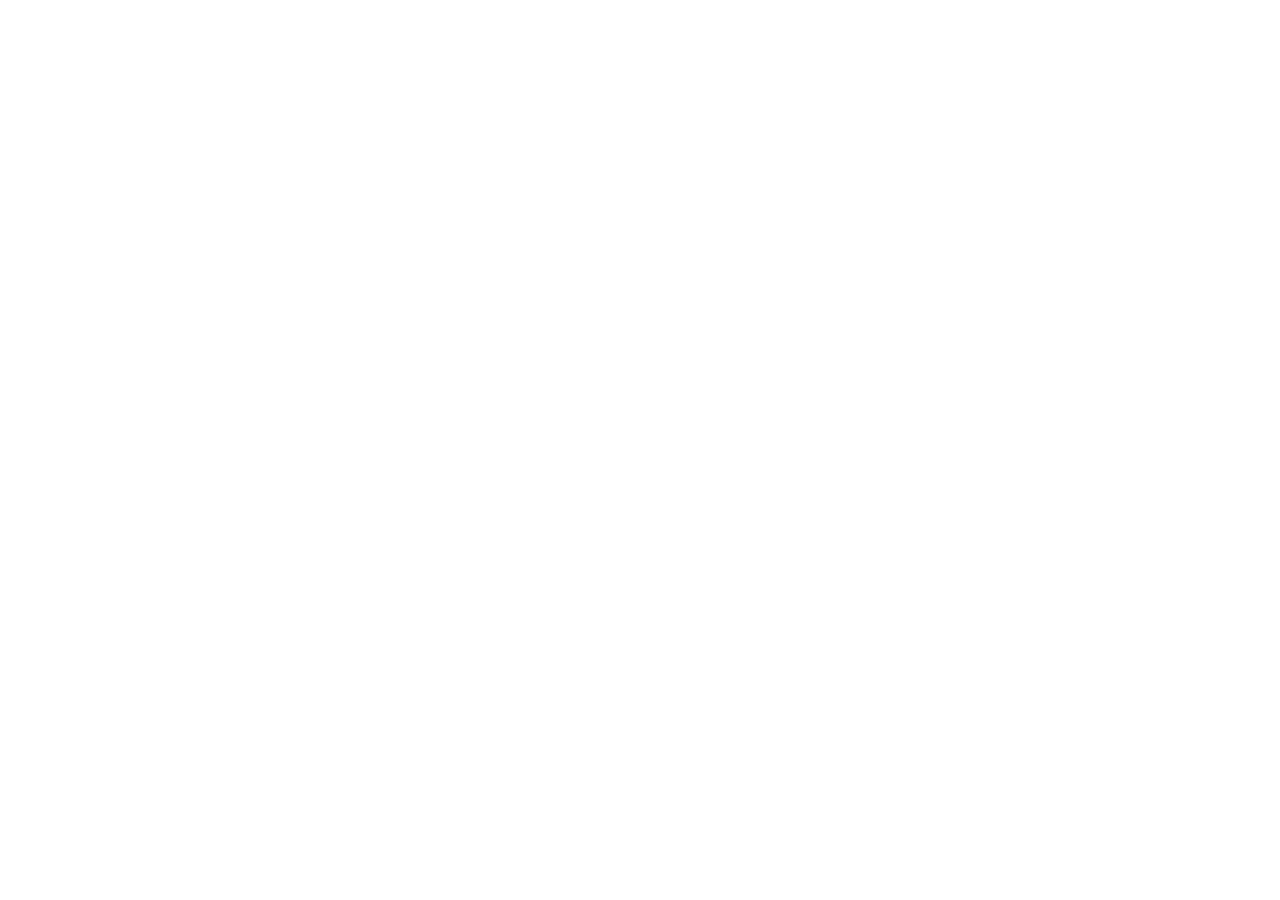
==== index.html @ 3d336ded "criado pagina principal" ====
<!DOCTYPE html>
<html lang="pt-BR">
<head>
    <meta charset="UTF-8">
    <meta name="viewport" content="width=device-width, initial-scale=1.0">
    <link rel="shortcut icon" href="favicon.ico" type="image/x-icon">
    <title>Projeto Redes Sociais</title>
</head>
<body>
    
</body>
</html>
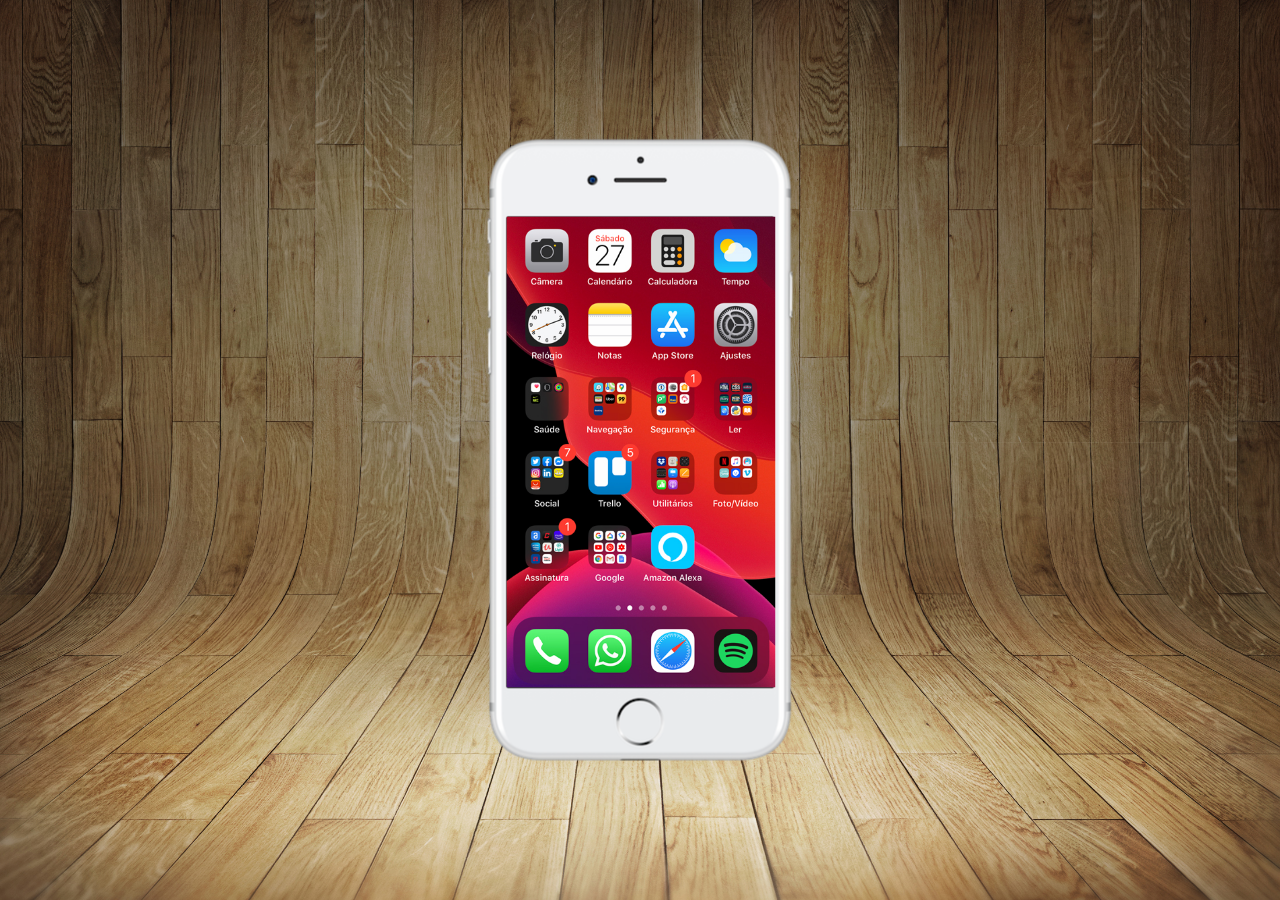
==== commit f1b8bf8f: "criado a tela home" ====
--- a/index.html
+++ b/index.html
@@ -4,9 +4,17 @@
     <meta charset="UTF-8">
     <meta name="viewport" content="width=device-width, initial-scale=1.0">
     <link rel="shortcut icon" href="favicon.ico" type="image/x-icon">
+    <link rel="stylesheet" href="/styles/style.css">
     <title>Projeto Redes Sociais</title>
 </head>
 <body>
-    
+    <main>
+        <section id="phone">
+            <iframe src="home.html" frameborder="0" name="tela" id="tela"></iframe>
+        </section>
+        <section id="social-media">
+
+        </section>
+    </main>
 </body>
 </html>
--- a/styles/style.css
+++ b/styles/style.css
@@ -0,0 +1,42 @@
+* {
+    margin: 0;
+    padding: 0;
+    box-sizing: border-box;
+    font-family: Arial, Helvetica, sans-serif;
+}
+
+html, body {
+    height: 100vh;
+    width: 100vw;
+}
+
+body {
+    background: url('../imagens/fundo-madeira.jpg') no-repeat top center;
+    background-size: cover;
+    background-attachment: fixed;
+}
+
+main {
+    position: relative;
+    height: 100vh;
+    width: 100vw;
+
+}
+
+section#phone {
+    position: absolute;
+    top: 50%;
+    left: 50%;
+    transform: translate(-50%, -50%);
+    background: url("../imagens/frame-iphone.png") no-repeat;
+    height: 627px;
+    width: 311px;
+}
+
+iframe#tela {
+    position: relative;
+    top: 80px;
+    left: 22px;
+    width: 269px;
+    height: 471px;
+}
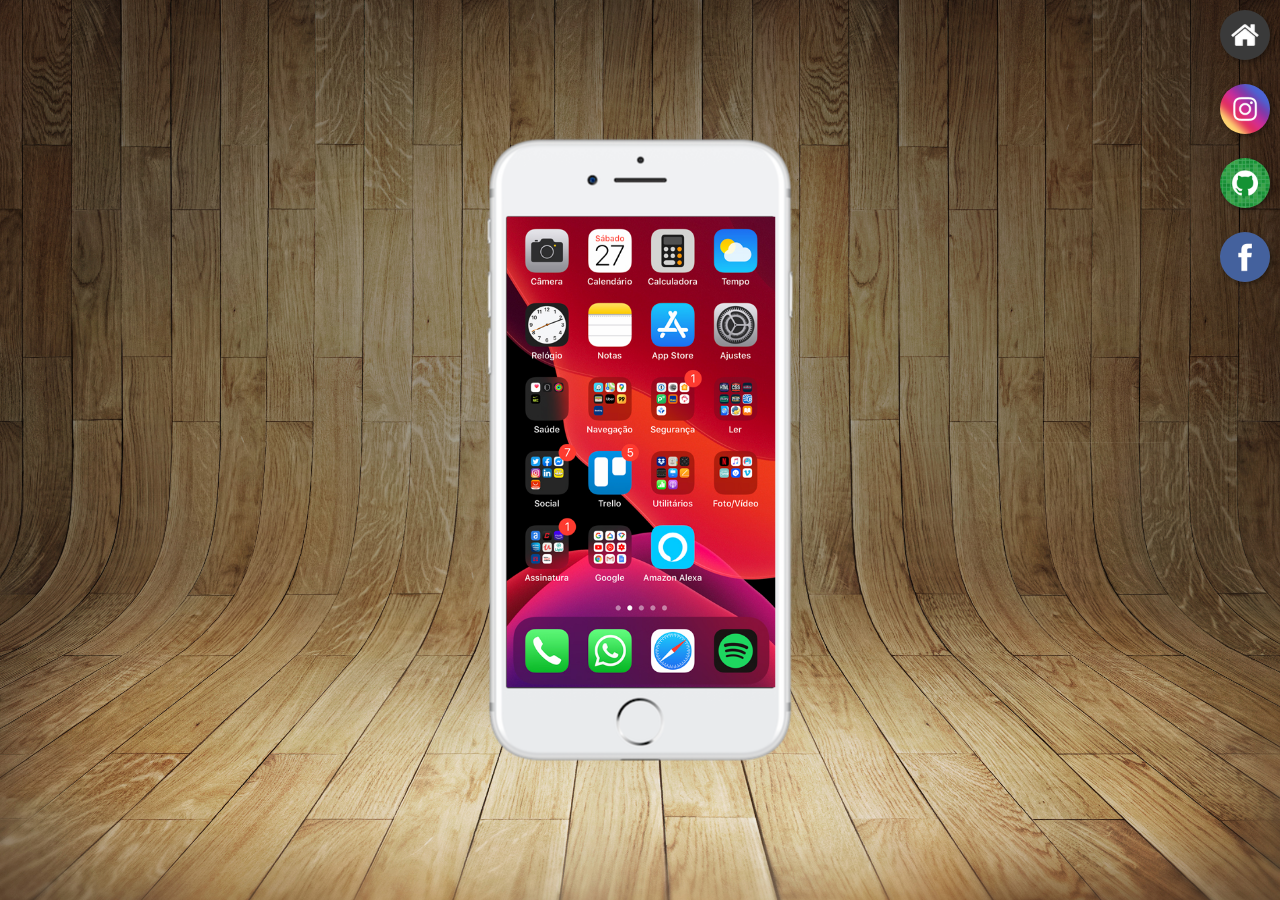
==== commit 99528870: "botões na lateral (menu)" ====
--- a/index.html
+++ b/index.html
@@ -10,10 +10,15 @@
 <body>
     <main>
         <section id="phone">
-            <iframe src="home.html" frameborder="0" name="tela" id="tela"></iframe>
+            <iframe src="home.html" frameborder="0" name="tela" id="tela">
+
+            </iframe>
         </section>
         <section id="social-media">
-
+            <a href=""><img src="/imagens/logo-home.jpg" alt=""></a><br>
+            <a href=""><img src="/imagens/logo-instagram.jpg" alt=""></a><br>
+            <a href=""><img src="/imagens/logo-github.jpg" alt=""></a><br>
+            <a href=""><img src="/imagens/logo-facebook.jpg" alt=""></a>
         </section>
     </main>
 </body>
--- a/styles/style.css
+++ b/styles/style.css
@@ -39,4 +39,22 @@
     left: 22px;
     width: 269px;
     height: 471px;
+}
+
+section#social-media {
+    text-align: right;
+}
+
+section#social-media img {
+    width: 50px;
+    margin: 10px;
+    border-radius: 50%;
+    box-shadow: 2px 2px 5px rgba(0, 0, 0, 0.400);
+}
+
+section#social-media img:hover {
+    border: 2px solid rgba(255, 255, 255, 0.637);
+    transform: translate(-3px, -3px);
+    box-shadow: 5px 5px 10px rgba(0, 0, 0, 0.623);
+    transition: transform .1s border: .1s;
 }
